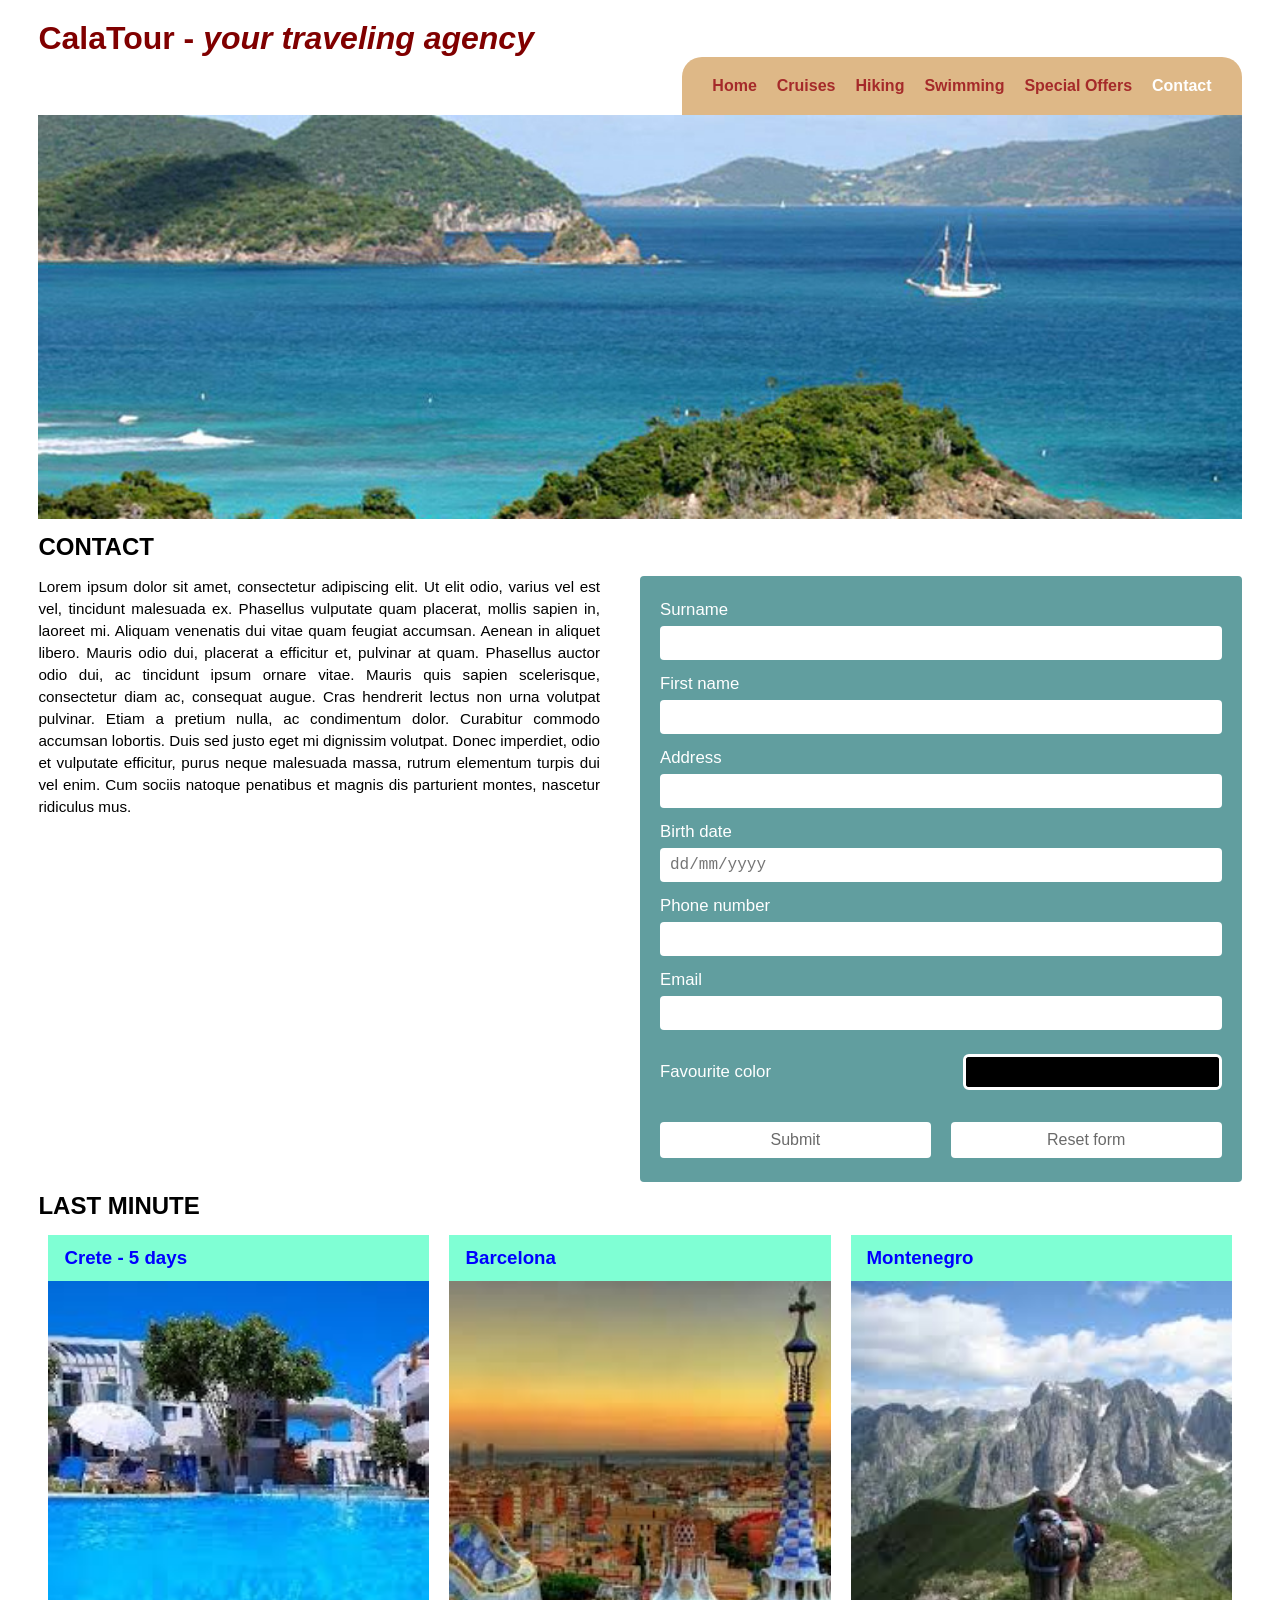
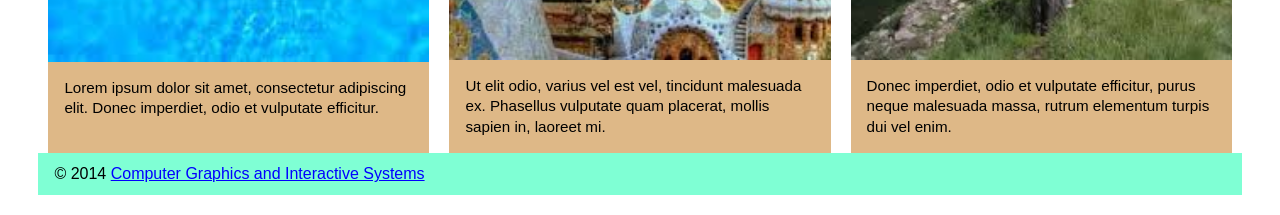
==== contact.html @ 6b303457 "lab 3" ====
<!DOCTYPE html>
<html lang="en">

<head>
    <meta charset="UTF-8">
    <title>CalaTour</title>
    <link href="contact.css" rel="stylesheet">
    <script src="contact.js" defer></script>
</head>

<body>
    <h1><b>CalaTour</b> - <i>your traveling agency</i></h1>

    <nav>
        <ul>
            <li><a href="index.html">Home</a></li>
            <li><a href="#">Cruises</a></li>
            <li><a href="#">Hiking</a></li>
            <li><a href="#">Swimming</a></li>
            <li><a href="#">Special Offers</a></li>
            <li><a href="contact.html">Contact</a></li>
        </ul>
    </nav>

    <section>
        <img src="images/caribbean.jpg" alt="Carribbean">

        <h2>CONTACT</h2>

        <div>
            <p>
                Lorem ipsum dolor sit amet, consectetur adipiscing elit. Ut elit odio, varius vel est vel, tincidunt
                malesuada
                ex.
                Phasellus vulputate quam placerat, mollis sapien in, laoreet mi. Aliquam venenatis dui vitae quam
                feugiat
                accumsan.
                Aenean in aliquet libero. Mauris odio dui, placerat a efficitur et, pulvinar at quam. Phasellus auctor
                odio
                dui,
                ac
                tincidunt ipsum ornare vitae. Mauris quis sapien scelerisque, consectetur diam ac, consequat augue. Cras
                hendrerit
                lectus non urna volutpat pulvinar. Etiam a pretium nulla, ac condimentum dolor. Curabitur commodo
                accumsan
                lobortis.
                Duis sed justo eget mi dignissim volutpat. Donec imperdiet, odio et vulputate efficitur, purus neque
                malesuada
                massa,
                rutrum elementum turpis dui vel enim. Cum sociis natoque penatibus et magnis dis parturient montes,
                nascetur
                ridiculus
                mus.
            </p>

            <div id="status-message"></div>

            <form id="contactForm">
                <label for="surname">Surname</label>
                <input type="text" id="surname" name="surname">

                <label for="firstname">First name</label>
                <input type="text" id="firstname" name="firstname">

                <label for="address">Address</label>
                <input type="text" id="address" name="address">

                <label for="birthdate">Birth date</label>
                <input type="text" id="birthdate" name="birthdate" placeholder="dd/mm/yyyy">

                <label for="phone">Phone number</label>
                <input type="tel" id="phone" name="phone">

                <label for="email">Email</label>
                <input type="email" id="email" name="email">

                <div>
                    <label for="favcolor">Favourite color</label>
                    <input type="color" id="favcolor" name="favcolor" value="#000000">
                </div>

                <div>
                    <input type="submit" value="Submit">
                    <input type="reset" value="Reset form">
                </div>
            </form>
        </div>
    </section>

    <section>
        <h2>LAST MINUTE</h2>
        <ul>
            <li>
                <h3>Crete - 5 days</h3>
                <img src="images/crete.jpg" alt="Crete">
                <p>Lorem ipsum dolor sit amet, consectetur adipiscing elit. Donec imperdiet, odio et vulputate
                    efficitur.</p>
            </li>

            <li>
                <h3>Barcelona</h3>
                <img src="images/barcelona.jpg" alt="Barcelona">
                <p>Ut elit odio, varius vel est vel, tincidunt malesuada ex. Phasellus vulputate quam placerat, mollis
                    sapien in, laoreet mi.</p>
            </li>

            <li>
                <h3>Montenegro</h3>
                <img src="images/montenegro.jpg" alt="Montenegro">
                <p>Donec imperdiet, odio et vulputate efficitur, purus neque malesuada massa, rutrum elementum turpis
                    dui vel enim.</p>
            </li>
        </ul>
    </section>

    <footer>© 2014 <a
            href="https://research.utcluj.ro/tl_files/research/Research%20Domain/Computer%20Science/CGIS_Gorgan.pdf">Computer
            Graphics and Interactive Systems</a></footer>
</body>

</html>
---- contact.css ----
*{
    margin: 0;
    padding: 0;
}


body {
    font-family: 'Arial';
    width: 94%;
    margin: auto;
    margin-top: 20px;
    margin-bottom: 20px;
}

h1 {
    color: #800000;
}

ul {
    list-style: none;
    display: flex;
    background-color: #deb887;
    flex-direction: row;
    flex-direction: row;
    padding: 20px;
    border-top-left-radius: 20px;
    border-top-right-radius: 20px;
}

nav > ul > li > a {
    text-decoration: none;
    color: #a52a2a;
    font-weight: bold;
}

li {
    margin-left: 10px;
    margin-right: 10px;
    
}

li:last-child > a {
    color: white;
}

ul:hover > li > a:hover {
    color: white;
}
nav {
    display: flex;
    justify-content: right;
}

img {
    width: 100%;
    justify-content: center;
}

h2 {
    font-weight: bold;
    padding-top: 10px;
}

p {
    padding-top: 10px;
    padding-bottom: 10px;
    text-align: justify;
}

h3 {
    background-color: #7fffd4;
    padding: 15px;
    color: blue;
}

section > ul > li > h3 {
    background-color: #7fffd4;
    padding: 12px 16px;
    color: blue;
    font-weight: bold;
}

section > ul {
    list-style: none;
    background-color: transparent;
    display: flex;
    justify-content: space-between;
    padding: 0;
    margin: 15px 0 0 0;
}

section > ul > li {
    width: 32%;
    display: flex;
    flex-direction: column;
}

section > ul > li > img {
    width: 100%;
    height: auto;
    object-fit: cover;
    display: block;
}

section > ul > li > p {
    color: black;
    background-color: #deb887;
    padding: 16px;
    margin: 0;
    text-align: left;
    font-size: 0.95rem;
    line-height: 1.35;
    flex-grow: 1;
}

footer {
    background-color: #7fffd4;
    padding: 12px 16px;
}

footer a {
    color: blue;
}

form {
    background-color: #619E9F;
}

section > div {
    display: flex;
    flex-direction: row;
    justify-content: space-between;
    align-items: stretch;
    gap: 40px;
    margin-top: 15px;
    width: 100%;
    box-sizing: border-box;
}

section > div > p {
    flex: 1;
    width: 50%;
    box-sizing: border-box;
    margin: 0;
    padding-top: 0;
    line-height: 1.45;
    font-size: 0.95rem;
    text-align: justify;
}

section > div > form {
    flex: 1;
    width: 50%;
    box-sizing: border-box;
    max-width: none;
    background-color: #619E9F;
    display: flex;
    flex-direction: column;
    padding: 24px 20px;
    border-radius: 4px;
}

form > label {
    color: #ffffff;
    font-weight: 500;
    font-size: 1.05rem;
    margin-bottom: 6px;
    margin-top: 14px;
}

form > label:first-of-type {
    margin-top: 0;
}

form > input {
    width: 100%;
    box-sizing: border-box;
    padding: 8px 10px;
    border: none;
    border-radius: 4px;
    font-size: 1rem;
    font-family: Arial, sans-serif;
    outline: none;
    background-color: #ffffff;
    color: #333333;
}

form > input[placeholder] {
    font-family: "Courier New", Courier, monospace;
}

form > input:focus {
    background-color: #ffff33;
}

form > div:nth-of-type(1) {
    display: flex;
    justify-content: space-between;
    align-items: center;
    margin-top: 24px;
    margin-bottom: 24px;
}

form > div:nth-of-type(1) > label {
    margin: 0;
    color: #ffffff;
    font-size: 1.05rem;
}

form input[type="color"] {
    -webkit-appearance: none;
    -moz-appearance: none;
    appearance: none;
    width: 46%;
    height: 36px;
    background-color: #000000;
    border: 3px solid #ffffff;
    border-radius: 6px;
    cursor: pointer;
    padding: 0;
    box-sizing: border-box;
}

form input[type="color"]::-webkit-color-swatch-wrapper {
    padding: 0;
}

form input[type="color"]::-webkit-color-swatch {
    border: none;
    border-radius: 3px;
}

form > div:nth-of-type(2) {
    display: flex;
    justify-content: space-between;
    gap: 20px;
    margin-top: 8px;
}

form input[type="submit"],
form input[type="reset"] {
    flex: 1;
    background-color: #ffffff;
    color: #6a6a6a;
    border: none;
    border-radius: 4px;
    padding: 9px 0;
    font-size: 1rem;
    font-family: Arial, sans-serif;
    cursor: pointer;
}

/* Base styles for text inputs to allow smooth background transitions */
#contactForm input[type="text"],
#contactForm input[type="tel"],
#contactForm input[type="email"] {
    background-color: white;
    transition: background-color 0.2s ease;
}

/* Orange background when validation fails */
.field-error {
    background-color: orange !important;
}

/* Top message container */
#status-message {
    display: none;
    padding: 12px 16px;
    margin-bottom: 16px;
    border-radius: 4px;
    font-size: 0.95rem;
    line-height: 1.5;
}

/* Error banner */
#status-message.error {
    display: block;
    background-color: #fff2e8;
    border: 1px solid #ffbb96;
    color: #d4380d;
}

/* Confirmation banner */
#status-message.success {
    display: block;
    background-color: #f6ffed;
    border: 1px solid #b7eb8f;
    color: #389e0d;
}
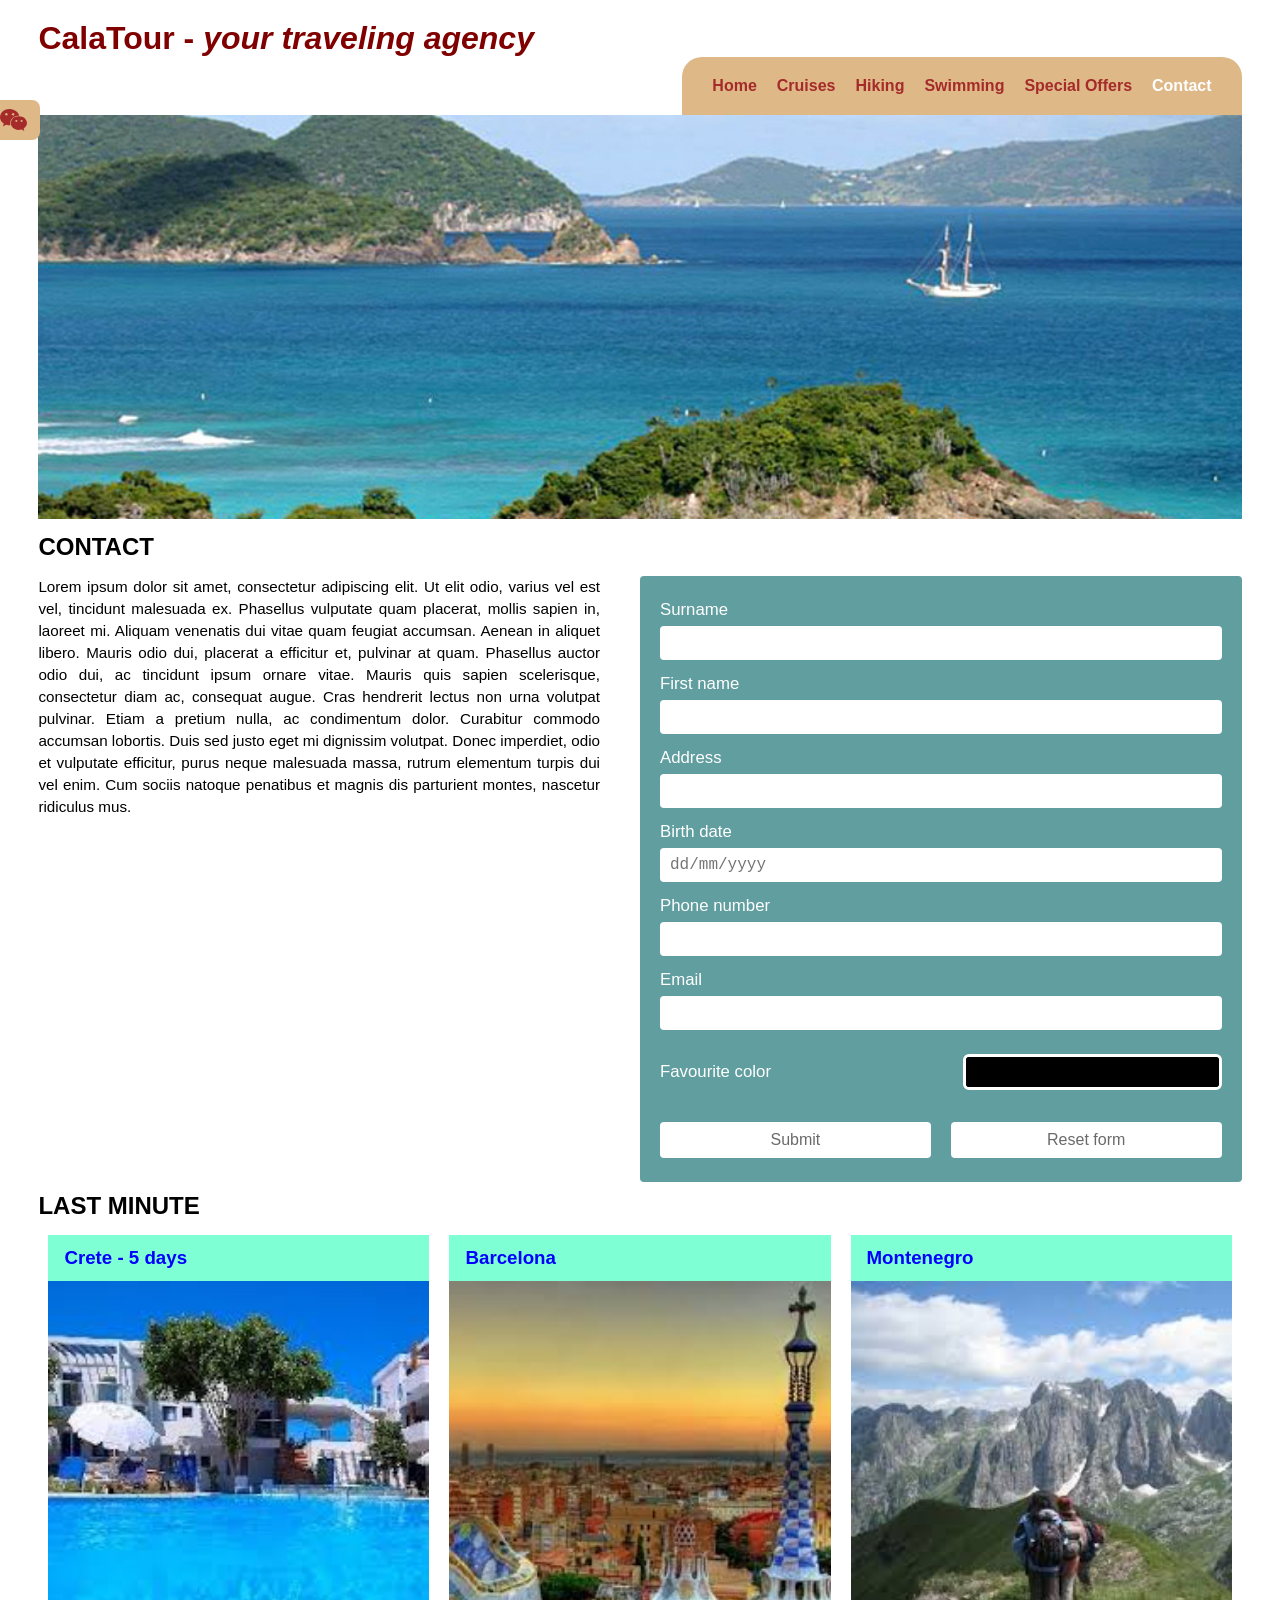
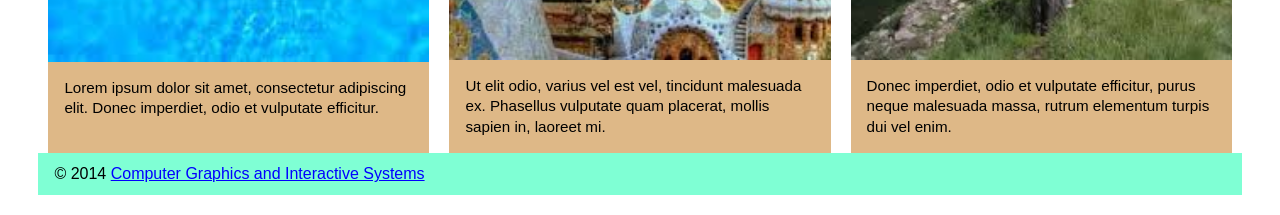
==== commit 4e326ae5: "assignment 4" ====
--- a/contact.html
+++ b/contact.html
@@ -116,6 +116,22 @@
     <footer>© 2014 <a
             href="https://research.utcluj.ro/tl_files/research/Research%20Domain/Computer%20Science/CGIS_Gorgan.pdf">Computer
             Graphics and Interactive Systems</a></footer>
+
+    <div id="chat">
+        <div id="chat-head">
+            <i class="ic ic-chat" id="chat-icon"></i>
+            <span>Chat with us !</span>
+            <i class="ic ic-close" id="chat-close"></i>
+        </div>
+        <div id="chat-body">
+            <p id="chat-msg"><i class="ic ic-lock"></i> Authentication required</p>
+            <input id="chat-user" type="text" placeholder="username">
+            <input id="chat-pass" type="password" placeholder="password">
+            <button id="chat-btn">Authenticate</button>
+        </div>
+        <div id="chat-wait"><img src="loading.gif" alt=""> Processing ...</div>
+    </div>     
+
 </body>
 
 </html>
--- a/contact.css
+++ b/contact.css
@@ -287,4 +287,68 @@
     background-color: #f6ffed;
     border: 1px solid #b7eb8f;
     color: #389e0d;
-}+}
+
+
+
+
+/* ---------- chat button + component (fixed on the left, 100px from the top) ---------- */
+#chat { position: fixed; top: 100px; left: 0; width: 300px; font-size: 16px; color: white;
+        pointer-events: none; }               /* the empty 300px box must not block clicks on the page */
+#chat-head, #chat-body, #chat-wait { pointer-events: auto; }
+
+/* ---------- icons (inline SVG, coloured with the text colour) ---------- */
+.ic { display: inline-block; height: 1em; vertical-align: -0.125em; background: currentColor;
+      -webkit-mask-repeat: no-repeat; mask-repeat: no-repeat;
+      -webkit-mask-size: contain; mask-size: contain; }
+.ic-chat { width: 1.143em; -webkit-mask-image: url("data:image/svg+xml,%3Csvg xmlns=%22http://www.w3.org/2000/svg%22 viewBox=%220 0 2048 1792%22%3E%3Cpath transform=%22matrix(1 0 0 -1 0 1536)%22 d=%22M489 1166Q446 1166 413.0 1140.5Q380 1115 380 1075Q380 1036 413.0 1010.5Q446 985 489 985Q530 985 555.0 1009.5Q580 1034 580.0 1075.0Q580 1116 555.0 1141.0Q530 1166 489 1166ZM1323 568Q1323 596 1297.5 618.0Q1272 640 1232 640Q1205 640 1182.5 617.5Q1160 595 1160 568Q1160 540 1182.5 517.5Q1205 495 1232 495Q1272 495 1297.5 517.0Q1323 539 1323 568ZM997 1166Q954 1166 921.0 1140.5Q888 1115 888 1075Q888 1036 921.0 1010.5Q954 985 997 985Q1038 985 1062.5 1009.5Q1087 1034 1087.0 1075.0Q1087 1116 1062.5 1141.0Q1038 1166 997 1166ZM1722 568Q1722 596 1696.0 618.0Q1670 640 1631 640Q1604 640 1581.5 617.5Q1559 595 1559 568Q1559 540 1581.5 517.5Q1604 495 1631 495Q1670 495 1696.0 517.0Q1722 539 1722 568ZM1456 965Q1425 969 1386 969Q1217 969 1075.0 892.0Q933 815 851.5 683.5Q770 552 770 396Q770 318 793 244Q758 241 725 241Q699 241 675.0 242.5Q651 244 620.0 249.0Q589 254 575.5 256.0Q562 258 521.0 266.5Q480 275 471 277L218 150L290 368Q0 571 0 858Q0 1027 97.5 1169.0Q195 1311 361.5 1392.5Q528 1474 725 1474Q901 1474 1057.5 1408.0Q1214 1342 1319.5 1225.5Q1425 1109 1456 965ZM2048 404Q2048 287 1979.5 180.5Q1911 74 1794 -13L1849 -194L1650 -85Q1500 -122 1432 -122Q1263 -122 1121.0 -51.5Q979 19 897.5 140.0Q816 261 816.0 404.0Q816 547 897.5 668.0Q979 789 1121.0 859.5Q1263 930 1432 930Q1593 930 1735.0 859.5Q1877 789 1962.5 667.5Q2048 546 2048 404Z%22/%3E%3C/svg%3E"); mask-image: url("data:image/svg+xml,%3Csvg xmlns=%22http://www.w3.org/2000/svg%22 viewBox=%220 0 2048 1792%22%3E%3Cpath transform=%22matrix(1 0 0 -1 0 1536)%22 d=%22M489 1166Q446 1166 413.0 1140.5Q380 1115 380 1075Q380 1036 413.0 1010.5Q446 985 489 985Q530 985 555.0 1009.5Q580 1034 580.0 1075.0Q580 1116 555.0 1141.0Q530 1166 489 1166ZM1323 568Q1323 596 1297.5 618.0Q1272 640 1232 640Q1205 640 1182.5 617.5Q1160 595 1160 568Q1160 540 1182.5 517.5Q1205 495 1232 495Q1272 495 1297.5 517.0Q1323 539 1323 568ZM997 1166Q954 1166 921.0 1140.5Q888 1115 888 1075Q888 1036 921.0 1010.5Q954 985 997 985Q1038 985 1062.5 1009.5Q1087 1034 1087.0 1075.0Q1087 1116 1062.5 1141.0Q1038 1166 997 1166ZM1722 568Q1722 596 1696.0 618.0Q1670 640 1631 640Q1604 640 1581.5 617.5Q1559 595 1559 568Q1559 540 1581.5 517.5Q1604 495 1631 495Q1670 495 1696.0 517.0Q1722 539 1722 568ZM1456 965Q1425 969 1386 969Q1217 969 1075.0 892.0Q933 815 851.5 683.5Q770 552 770 396Q770 318 793 244Q758 241 725 241Q699 241 675.0 242.5Q651 244 620.0 249.0Q589 254 575.5 256.0Q562 258 521.0 266.5Q480 275 471 277L218 150L290 368Q0 571 0 858Q0 1027 97.5 1169.0Q195 1311 361.5 1392.5Q528 1474 725 1474Q901 1474 1057.5 1408.0Q1214 1342 1319.5 1225.5Q1425 1109 1456 965ZM2048 404Q2048 287 1979.5 180.5Q1911 74 1794 -13L1849 -194L1650 -85Q1500 -122 1432 -122Q1263 -122 1121.0 -51.5Q979 19 897.5 140.0Q816 261 816.0 404.0Q816 547 897.5 668.0Q979 789 1121.0 859.5Q1263 930 1432 930Q1593 930 1735.0 859.5Q1877 789 1962.5 667.5Q2048 546 2048 404Z%22/%3E%3C/svg%3E"); }
+.ic-lock { width: 0.643em; -webkit-mask-image: url("data:image/svg+xml,%3Csvg xmlns=%22http://www.w3.org/2000/svg%22 viewBox=%220 0 1152 1792%22%3E%3Cpath transform=%22matrix(1 0 0 -1 0 1536)%22 d=%22M320 768H832V960Q832 1066 757.0 1141.0Q682 1216 576.0 1216.0Q470 1216 395.0 1141.0Q320 1066 320 960ZM1152 672V96Q1152 56 1124.0 28.0Q1096 0 1056 0H96Q56 0 28.0 28.0Q0 56 0 96V672Q0 712 28.0 740.0Q56 768 96 768H128V960Q128 1144 260.0 1276.0Q392 1408 576.0 1408.0Q760 1408 892.0 1276.0Q1024 1144 1024 960V768H1056Q1096 768 1124.0 740.0Q1152 712 1152 672Z%22/%3E%3C/svg%3E"); mask-image: url("data:image/svg+xml,%3Csvg xmlns=%22http://www.w3.org/2000/svg%22 viewBox=%220 0 1152 1792%22%3E%3Cpath transform=%22matrix(1 0 0 -1 0 1536)%22 d=%22M320 768H832V960Q832 1066 757.0 1141.0Q682 1216 576.0 1216.0Q470 1216 395.0 1141.0Q320 1066 320 960ZM1152 672V96Q1152 56 1124.0 28.0Q1096 0 1056 0H96Q56 0 28.0 28.0Q0 56 0 96V672Q0 712 28.0 740.0Q56 768 96 768H128V960Q128 1144 260.0 1276.0Q392 1408 576.0 1408.0Q760 1408 892.0 1276.0Q1024 1144 1024 960V768H1056Q1096 768 1124.0 740.0Q1152 712 1152 672Z%22/%3E%3C/svg%3E"); }
+.ic-check { width: 1.000em; -webkit-mask-image: url("data:image/svg+xml,%3Csvg xmlns=%22http://www.w3.org/2000/svg%22 viewBox=%220 0 1792 1792%22%3E%3Cpath transform=%22matrix(1 0 0 -1 0 1536)%22 d=%22M1643 902 919 178 783 42Q755 14 715.0 14.0Q675 14 647 42L511 178L149 540Q121 568 121.0 608.0Q121 648 149 676L285 812Q313 840 353.0 840.0Q393 840 421 812L715 517L1371 1174Q1399 1202 1439.0 1202.0Q1479 1202 1507 1174L1643 1038Q1671 1010 1671.0 970.0Q1671 930 1643 902Z%22/%3E%3C/svg%3E"); mask-image: url("data:image/svg+xml,%3Csvg xmlns=%22http://www.w3.org/2000/svg%22 viewBox=%220 0 1792 1792%22%3E%3Cpath transform=%22matrix(1 0 0 -1 0 1536)%22 d=%22M1643 902 919 178 783 42Q755 14 715.0 14.0Q675 14 647 42L511 178L149 540Q121 568 121.0 608.0Q121 648 149 676L285 812Q313 840 353.0 840.0Q393 840 421 812L715 517L1371 1174Q1399 1202 1439.0 1202.0Q1479 1202 1507 1174L1643 1038Q1671 1010 1671.0 970.0Q1671 930 1643 902Z%22/%3E%3C/svg%3E"); }
+.ic-close { width: 0.786em; -webkit-mask-image: url("data:image/svg+xml,%3Csvg xmlns=%22http://www.w3.org/2000/svg%22 viewBox=%220 0 1408 1792%22%3E%3Cpath transform=%22matrix(1 0 0 -1 0 1536)%22 d=%22M1270 146 1134 10Q1106 -18 1066.0 -18.0Q1026 -18 998 10L704 304L410 10Q382 -18 342.0 -18.0Q302 -18 274 10L138 146Q110 174 110.0 214.0Q110 254 138 282L432 576L138 870Q110 898 110.0 938.0Q110 978 138 1006L274 1142Q302 1170 342.0 1170.0Q382 1170 410 1142L704 848L998 1142Q1026 1170 1066.0 1170.0Q1106 1170 1134 1142L1270 1006Q1298 978 1298.0 938.0Q1298 898 1270 870L976 576L1270 282Q1298 254 1298.0 214.0Q1298 174 1270 146Z%22/%3E%3C/svg%3E"); mask-image: url("data:image/svg+xml,%3Csvg xmlns=%22http://www.w3.org/2000/svg%22 viewBox=%220 0 1408 1792%22%3E%3Cpath transform=%22matrix(1 0 0 -1 0 1536)%22 d=%22M1270 146 1134 10Q1106 -18 1066.0 -18.0Q1026 -18 998 10L704 304L410 10Q382 -18 342.0 -18.0Q302 -18 274 10L138 146Q110 174 110.0 214.0Q110 254 138 282L432 576L138 870Q110 898 110.0 938.0Q110 978 138 1006L274 1142Q302 1170 342.0 1170.0Q382 1170 410 1142L704 848L998 1142Q1026 1170 1066.0 1170.0Q1106 1170 1134 1142L1270 1006Q1298 978 1298.0 938.0Q1298 898 1270 870L976 576L1270 282Q1298 254 1298.0 214.0Q1298 174 1270 146Z%22/%3E%3C/svg%3E"); }
+.ic-warn { width: 1.000em; background: url("data:image/svg+xml,%3Csvg xmlns=%22http://www.w3.org/2000/svg%22 viewBox=%220 0 1792 1792%22%3E%3Cg transform=%22matrix(1 0 0 -1 0 1536)%22%3E%3Cpath fill=%22%23d0111b%22 d=%22M1008 1469 1776 61Q1811 -2 1774 -65Q1757 -94 1727.5 -111.0Q1698 -128 1664 -128H128Q94 -128 64.5 -111.0Q35 -94 18 -65Q-19 -2 16 61L784 1469Q801 1500 831.0 1518.0Q861 1536 896.0 1536.0Q931 1536 961.0 1518.0Q991 1500 1008 1469Z%22/%3E%3Cpath fill=%22%23fff%22 d=%22M1022 535 1040 994Q1040 1006 1030 1013Q1017 1024 1006 1024H786Q775 1024 762 1013Q752 1006 752 992L769 535Q769 525 779.0 518.5Q789 512 803 512H988Q1002 512 1011.5 518.5Q1021 525 1022 535ZM1024 161V351Q1024 365 1014.5 374.5Q1005 384 992 384H800Q787 384 777.5 374.5Q768 365 768 351V161Q768 147 777.5 137.5Q787 128 800 128H992Q1005 128 1014.5 137.5Q1024 147 1024 161Z%22/%3E%3C/g%3E%3C/svg%3E") center / contain no-repeat; }
+
+/* ---------- header: 40x40 button -> 300px bar ----------
+   opening : stage 1 (0-500ms) bar widens, stage 2 (500-1000ms) panel grows
+   closing : the same two stages in reverse order (transition delays are swapped) */
+#chat-head {
+    display: flex; align-items: center; box-sizing: border-box;
+    width: 40px; height: 40px; overflow: hidden; white-space: nowrap;
+    background: #deb887; color: #a52a2a; font-size: 24px;
+    border-radius: 0 8px 8px 0; cursor: pointer;
+    transition: width .5s .5s;
+}
+#chat.open #chat-head { width: 300px; transition: width .5s; }
+
+#chat-icon { flex-shrink: 0; width: 40px; height: 24px; }   /* bubbles centred in the 40px square */
+#chat-head span { margin-left: 4px; }
+#chat-close { margin: 0 10px 0 auto; cursor: pointer; }
+
+/* title + X show only once the bar is fully wide */
+#chat-head span, #chat-close { opacity: 0; transition: opacity 0s .5s; }
+#chat.open #chat-head span, #chat.open #chat-close { opacity: 1; }
+
+/* ---------- body: 260px tall in total with the 4px gap (header 40 + 4 + 256 = 300) ---------- */
+#chat-body {
+    display: flex; flex-direction: column; align-items: flex-start; gap: 20px;
+    box-sizing: border-box; height: 0; margin-top: 0; padding: 0 20px; overflow: hidden; visibility: hidden;
+    background: #619E9F; border-radius: 0 8px 8px 0;
+    transition: height .5s, padding .5s, margin .5s, visibility 0s .5s;
+}
+#chat.open #chat-body { height: 256px; margin-top: 4px; padding: 35px 20px; visibility: visible;
+                        transition: height .5s .5s, padding .5s .5s, margin .5s .5s, visibility 0s .5s; }
+
+#chat-msg { margin: 0; padding: 0; text-align: left; }
+#chat-msg .ic { font-size: 22px; margin-right: 4px; }
+#chat-msg.err { color: #b0122a; }
+
+#chat input { width: 100%; box-sizing: border-box; height: 33px; padding: 0 8px; border: none; border-radius: 6px; font-size: 16px; }
+#chat button { padding: 7px 12px; border: none; border-radius: 6px; background: #bbb; font-size: 15px; }
+#chat input:disabled, #chat button:disabled { background: #efefef; color: #6b6b6b; }
+
+/* ---------- "Processing ..." : white rectangle under the component, only while busy ---------- */
+#chat-wait {
+    display: none; position: absolute; top: 100%; left: 0; box-sizing: border-box; width: 100%;
+    align-items: center; gap: 10px; padding: 8px 10px; background: white; color: #333;
+}
+#chat-wait img { width: auto; height: 20px; }   /* (style.css sets img width to 100%) */
+#chat.open.busy #chat-wait { display: flex; }
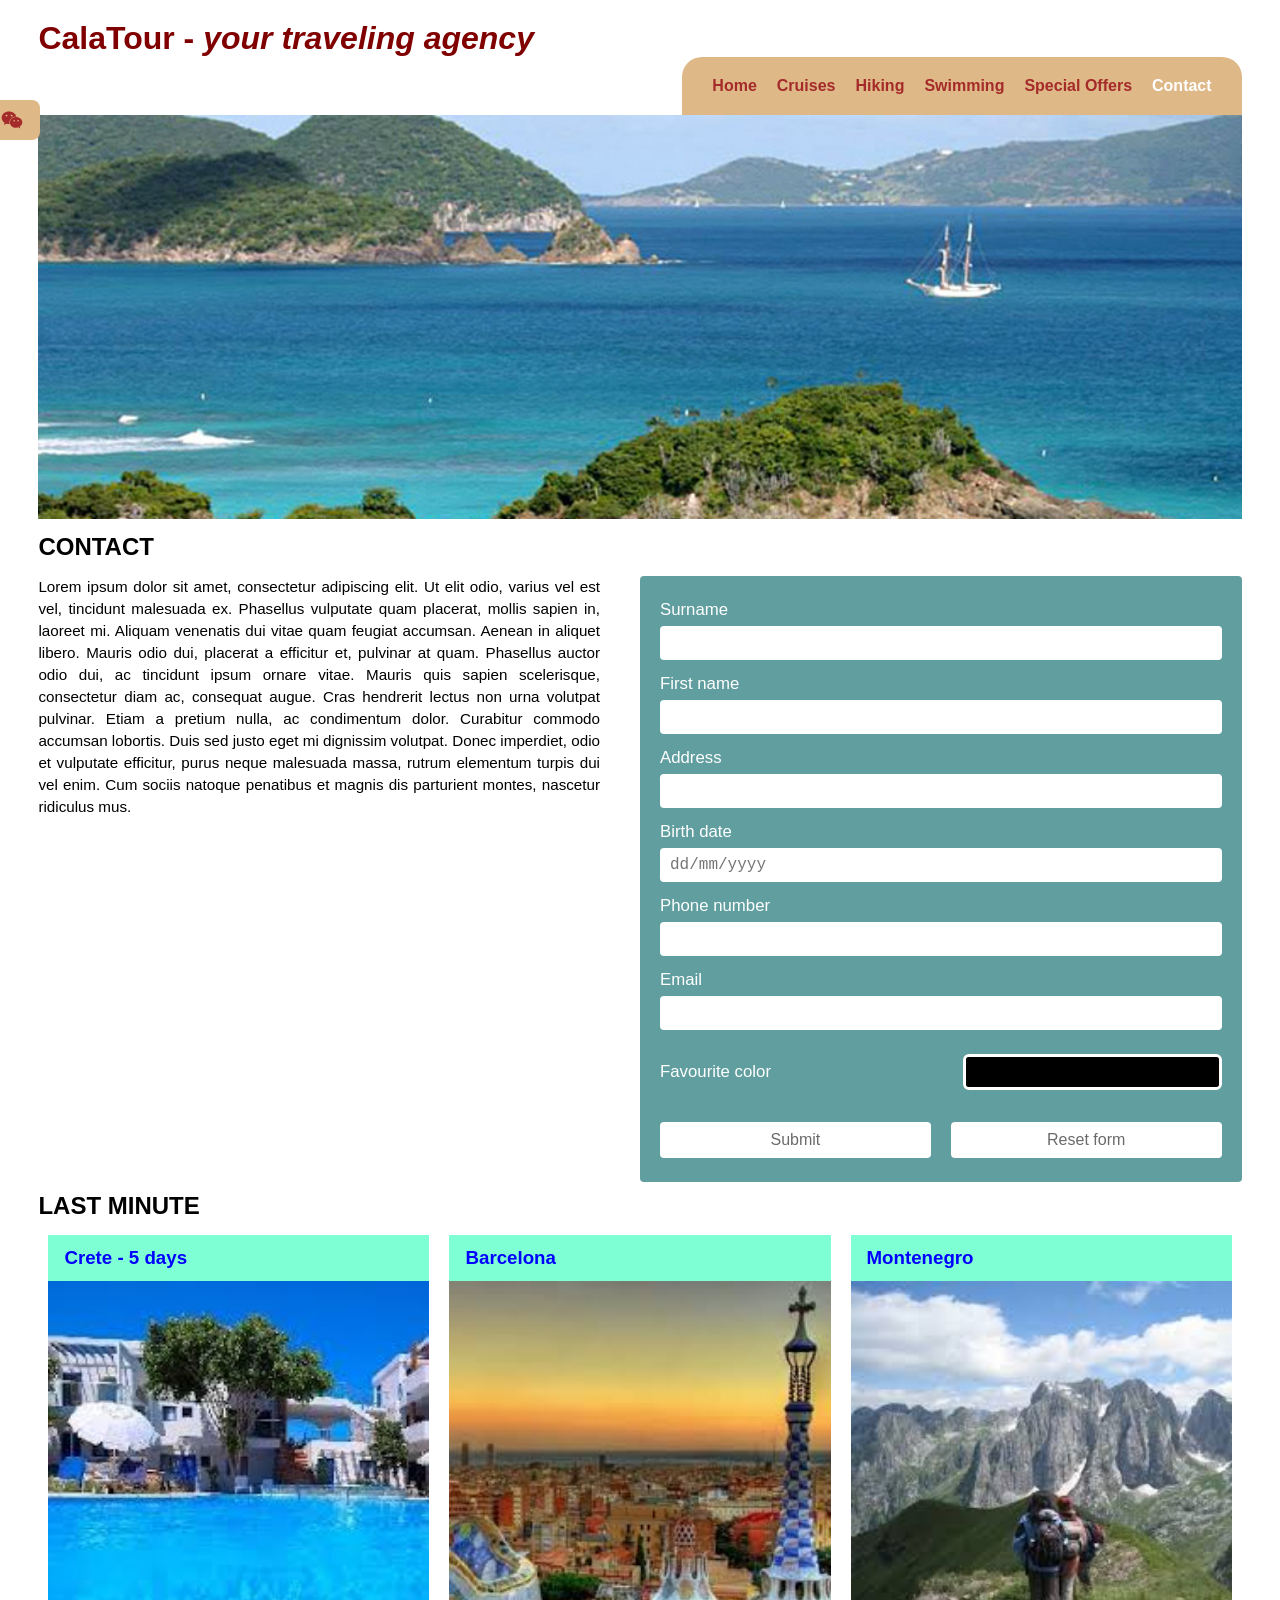
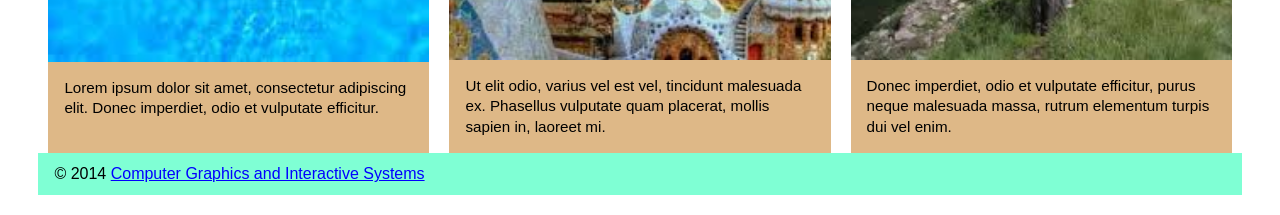
==== commit baa1ed1f: "icons" ====
--- a/contact.html
+++ b/contact.html
@@ -129,7 +129,7 @@
             <input id="chat-pass" type="password" placeholder="password">
             <button id="chat-btn">Authenticate</button>
         </div>
-        <div id="chat-wait"><img src="loading.gif" alt=""> Processing ...</div>
+        <div id="chat-wait"><img src="icons/loading.gif" alt=""> Processing ...</div>
     </div>     
 
 </body>
--- a/contact.css
+++ b/contact.css
@@ -301,11 +301,15 @@
 .ic { display: inline-block; height: 1em; vertical-align: -0.125em; background: currentColor;
       -webkit-mask-repeat: no-repeat; mask-repeat: no-repeat;
       -webkit-mask-size: contain; mask-size: contain; }
-.ic-chat { width: 1.143em; -webkit-mask-image: url("data:image/svg+xml,%3Csvg xmlns=%22http://www.w3.org/2000/svg%22 viewBox=%220 0 2048 1792%22%3E%3Cpath transform=%22matrix(1 0 0 -1 0 1536)%22 d=%22M489 1166Q446 1166 413.0 1140.5Q380 1115 380 1075Q380 1036 413.0 1010.5Q446 985 489 985Q530 985 555.0 1009.5Q580 1034 580.0 1075.0Q580 1116 555.0 1141.0Q530 1166 489 1166ZM1323 568Q1323 596 1297.5 618.0Q1272 640 1232 640Q1205 640 1182.5 617.5Q1160 595 1160 568Q1160 540 1182.5 517.5Q1205 495 1232 495Q1272 495 1297.5 517.0Q1323 539 1323 568ZM997 1166Q954 1166 921.0 1140.5Q888 1115 888 1075Q888 1036 921.0 1010.5Q954 985 997 985Q1038 985 1062.5 1009.5Q1087 1034 1087.0 1075.0Q1087 1116 1062.5 1141.0Q1038 1166 997 1166ZM1722 568Q1722 596 1696.0 618.0Q1670 640 1631 640Q1604 640 1581.5 617.5Q1559 595 1559 568Q1559 540 1581.5 517.5Q1604 495 1631 495Q1670 495 1696.0 517.0Q1722 539 1722 568ZM1456 965Q1425 969 1386 969Q1217 969 1075.0 892.0Q933 815 851.5 683.5Q770 552 770 396Q770 318 793 244Q758 241 725 241Q699 241 675.0 242.5Q651 244 620.0 249.0Q589 254 575.5 256.0Q562 258 521.0 266.5Q480 275 471 277L218 150L290 368Q0 571 0 858Q0 1027 97.5 1169.0Q195 1311 361.5 1392.5Q528 1474 725 1474Q901 1474 1057.5 1408.0Q1214 1342 1319.5 1225.5Q1425 1109 1456 965ZM2048 404Q2048 287 1979.5 180.5Q1911 74 1794 -13L1849 -194L1650 -85Q1500 -122 1432 -122Q1263 -122 1121.0 -51.5Q979 19 897.5 140.0Q816 261 816.0 404.0Q816 547 897.5 668.0Q979 789 1121.0 859.5Q1263 930 1432 930Q1593 930 1735.0 859.5Q1877 789 1962.5 667.5Q2048 546 2048 404Z%22/%3E%3C/svg%3E"); mask-image: url("data:image/svg+xml,%3Csvg xmlns=%22http://www.w3.org/2000/svg%22 viewBox=%220 0 2048 1792%22%3E%3Cpath transform=%22matrix(1 0 0 -1 0 1536)%22 d=%22M489 1166Q446 1166 413.0 1140.5Q380 1115 380 1075Q380 1036 413.0 1010.5Q446 985 489 985Q530 985 555.0 1009.5Q580 1034 580.0 1075.0Q580 1116 555.0 1141.0Q530 1166 489 1166ZM1323 568Q1323 596 1297.5 618.0Q1272 640 1232 640Q1205 640 1182.5 617.5Q1160 595 1160 568Q1160 540 1182.5 517.5Q1205 495 1232 495Q1272 495 1297.5 517.0Q1323 539 1323 568ZM997 1166Q954 1166 921.0 1140.5Q888 1115 888 1075Q888 1036 921.0 1010.5Q954 985 997 985Q1038 985 1062.5 1009.5Q1087 1034 1087.0 1075.0Q1087 1116 1062.5 1141.0Q1038 1166 997 1166ZM1722 568Q1722 596 1696.0 618.0Q1670 640 1631 640Q1604 640 1581.5 617.5Q1559 595 1559 568Q1559 540 1581.5 517.5Q1604 495 1631 495Q1670 495 1696.0 517.0Q1722 539 1722 568ZM1456 965Q1425 969 1386 969Q1217 969 1075.0 892.0Q933 815 851.5 683.5Q770 552 770 396Q770 318 793 244Q758 241 725 241Q699 241 675.0 242.5Q651 244 620.0 249.0Q589 254 575.5 256.0Q562 258 521.0 266.5Q480 275 471 277L218 150L290 368Q0 571 0 858Q0 1027 97.5 1169.0Q195 1311 361.5 1392.5Q528 1474 725 1474Q901 1474 1057.5 1408.0Q1214 1342 1319.5 1225.5Q1425 1109 1456 965ZM2048 404Q2048 287 1979.5 180.5Q1911 74 1794 -13L1849 -194L1650 -85Q1500 -122 1432 -122Q1263 -122 1121.0 -51.5Q979 19 897.5 140.0Q816 261 816.0 404.0Q816 547 897.5 668.0Q979 789 1121.0 859.5Q1263 930 1432 930Q1593 930 1735.0 859.5Q1877 789 1962.5 667.5Q2048 546 2048 404Z%22/%3E%3C/svg%3E"); }
+/* .ic-chat { width: 1.143em; -webkit-mask-image: url("data:image/svg+xml,%3Csvg xmlns=%22http://www.w3.org/2000/svg%22 viewBox=%220 0 2048 1792%22%3E%3Cpath transform=%22matrix(1 0 0 -1 0 1536)%22 d=%22M489 1166Q446 1166 413.0 1140.5Q380 1115 380 1075Q380 1036 413.0 1010.5Q446 985 489 985Q530 985 555.0 1009.5Q580 1034 580.0 1075.0Q580 1116 555.0 1141.0Q530 1166 489 1166ZM1323 568Q1323 596 1297.5 618.0Q1272 640 1232 640Q1205 640 1182.5 617.5Q1160 595 1160 568Q1160 540 1182.5 517.5Q1205 495 1232 495Q1272 495 1297.5 517.0Q1323 539 1323 568ZM997 1166Q954 1166 921.0 1140.5Q888 1115 888 1075Q888 1036 921.0 1010.5Q954 985 997 985Q1038 985 1062.5 1009.5Q1087 1034 1087.0 1075.0Q1087 1116 1062.5 1141.0Q1038 1166 997 1166ZM1722 568Q1722 596 1696.0 618.0Q1670 640 1631 640Q1604 640 1581.5 617.5Q1559 595 1559 568Q1559 540 1581.5 517.5Q1604 495 1631 495Q1670 495 1696.0 517.0Q1722 539 1722 568ZM1456 965Q1425 969 1386 969Q1217 969 1075.0 892.0Q933 815 851.5 683.5Q770 552 770 396Q770 318 793 244Q758 241 725 241Q699 241 675.0 242.5Q651 244 620.0 249.0Q589 254 575.5 256.0Q562 258 521.0 266.5Q480 275 471 277L218 150L290 368Q0 571 0 858Q0 1027 97.5 1169.0Q195 1311 361.5 1392.5Q528 1474 725 1474Q901 1474 1057.5 1408.0Q1214 1342 1319.5 1225.5Q1425 1109 1456 965ZM2048 404Q2048 287 1979.5 180.5Q1911 74 1794 -13L1849 -194L1650 -85Q1500 -122 1432 -122Q1263 -122 1121.0 -51.5Q979 19 897.5 140.0Q816 261 816.0 404.0Q816 547 897.5 668.0Q979 789 1121.0 859.5Q1263 930 1432 930Q1593 930 1735.0 859.5Q1877 789 1962.5 667.5Q2048 546 2048 404Z%22/%3E%3C/svg%3E"); mask-image: url("data:image/svg+xml,%3Csvg xmlns=%22http://www.w3.org/2000/svg%22 viewBox=%220 0 2048 1792%22%3E%3Cpath transform=%22matrix(1 0 0 -1 0 1536)%22 d=%22M489 1166Q446 1166 413.0 1140.5Q380 1115 380 1075Q380 1036 413.0 1010.5Q446 985 489 985Q530 985 555.0 1009.5Q580 1034 580.0 1075.0Q580 1116 555.0 1141.0Q530 1166 489 1166ZM1323 568Q1323 596 1297.5 618.0Q1272 640 1232 640Q1205 640 1182.5 617.5Q1160 595 1160 568Q1160 540 1182.5 517.5Q1205 495 1232 495Q1272 495 1297.5 517.0Q1323 539 1323 568ZM997 1166Q954 1166 921.0 1140.5Q888 1115 888 1075Q888 1036 921.0 1010.5Q954 985 997 985Q1038 985 1062.5 1009.5Q1087 1034 1087.0 1075.0Q1087 1116 1062.5 1141.0Q1038 1166 997 1166ZM1722 568Q1722 596 1696.0 618.0Q1670 640 1631 640Q1604 640 1581.5 617.5Q1559 595 1559 568Q1559 540 1581.5 517.5Q1604 495 1631 495Q1670 495 1696.0 517.0Q1722 539 1722 568ZM1456 965Q1425 969 1386 969Q1217 969 1075.0 892.0Q933 815 851.5 683.5Q770 552 770 396Q770 318 793 244Q758 241 725 241Q699 241 675.0 242.5Q651 244 620.0 249.0Q589 254 575.5 256.0Q562 258 521.0 266.5Q480 275 471 277L218 150L290 368Q0 571 0 858Q0 1027 97.5 1169.0Q195 1311 361.5 1392.5Q528 1474 725 1474Q901 1474 1057.5 1408.0Q1214 1342 1319.5 1225.5Q1425 1109 1456 965ZM2048 404Q2048 287 1979.5 180.5Q1911 74 1794 -13L1849 -194L1650 -85Q1500 -122 1432 -122Q1263 -122 1121.0 -51.5Q979 19 897.5 140.0Q816 261 816.0 404.0Q816 547 897.5 668.0Q979 789 1121.0 859.5Q1263 930 1432 930Q1593 930 1735.0 859.5Q1877 789 1962.5 667.5Q2048 546 2048 404Z%22/%3E%3C/svg%3E"); }
 .ic-lock { width: 0.643em; -webkit-mask-image: url("data:image/svg+xml,%3Csvg xmlns=%22http://www.w3.org/2000/svg%22 viewBox=%220 0 1152 1792%22%3E%3Cpath transform=%22matrix(1 0 0 -1 0 1536)%22 d=%22M320 768H832V960Q832 1066 757.0 1141.0Q682 1216 576.0 1216.0Q470 1216 395.0 1141.0Q320 1066 320 960ZM1152 672V96Q1152 56 1124.0 28.0Q1096 0 1056 0H96Q56 0 28.0 28.0Q0 56 0 96V672Q0 712 28.0 740.0Q56 768 96 768H128V960Q128 1144 260.0 1276.0Q392 1408 576.0 1408.0Q760 1408 892.0 1276.0Q1024 1144 1024 960V768H1056Q1096 768 1124.0 740.0Q1152 712 1152 672Z%22/%3E%3C/svg%3E"); mask-image: url("data:image/svg+xml,%3Csvg xmlns=%22http://www.w3.org/2000/svg%22 viewBox=%220 0 1152 1792%22%3E%3Cpath transform=%22matrix(1 0 0 -1 0 1536)%22 d=%22M320 768H832V960Q832 1066 757.0 1141.0Q682 1216 576.0 1216.0Q470 1216 395.0 1141.0Q320 1066 320 960ZM1152 672V96Q1152 56 1124.0 28.0Q1096 0 1056 0H96Q56 0 28.0 28.0Q0 56 0 96V672Q0 712 28.0 740.0Q56 768 96 768H128V960Q128 1144 260.0 1276.0Q392 1408 576.0 1408.0Q760 1408 892.0 1276.0Q1024 1144 1024 960V768H1056Q1096 768 1124.0 740.0Q1152 712 1152 672Z%22/%3E%3C/svg%3E"); }
 .ic-check { width: 1.000em; -webkit-mask-image: url("data:image/svg+xml,%3Csvg xmlns=%22http://www.w3.org/2000/svg%22 viewBox=%220 0 1792 1792%22%3E%3Cpath transform=%22matrix(1 0 0 -1 0 1536)%22 d=%22M1643 902 919 178 783 42Q755 14 715.0 14.0Q675 14 647 42L511 178L149 540Q121 568 121.0 608.0Q121 648 149 676L285 812Q313 840 353.0 840.0Q393 840 421 812L715 517L1371 1174Q1399 1202 1439.0 1202.0Q1479 1202 1507 1174L1643 1038Q1671 1010 1671.0 970.0Q1671 930 1643 902Z%22/%3E%3C/svg%3E"); mask-image: url("data:image/svg+xml,%3Csvg xmlns=%22http://www.w3.org/2000/svg%22 viewBox=%220 0 1792 1792%22%3E%3Cpath transform=%22matrix(1 0 0 -1 0 1536)%22 d=%22M1643 902 919 178 783 42Q755 14 715.0 14.0Q675 14 647 42L511 178L149 540Q121 568 121.0 608.0Q121 648 149 676L285 812Q313 840 353.0 840.0Q393 840 421 812L715 517L1371 1174Q1399 1202 1439.0 1202.0Q1479 1202 1507 1174L1643 1038Q1671 1010 1671.0 970.0Q1671 930 1643 902Z%22/%3E%3C/svg%3E"); }
 .ic-close { width: 0.786em; -webkit-mask-image: url("data:image/svg+xml,%3Csvg xmlns=%22http://www.w3.org/2000/svg%22 viewBox=%220 0 1408 1792%22%3E%3Cpath transform=%22matrix(1 0 0 -1 0 1536)%22 d=%22M1270 146 1134 10Q1106 -18 1066.0 -18.0Q1026 -18 998 10L704 304L410 10Q382 -18 342.0 -18.0Q302 -18 274 10L138 146Q110 174 110.0 214.0Q110 254 138 282L432 576L138 870Q110 898 110.0 938.0Q110 978 138 1006L274 1142Q302 1170 342.0 1170.0Q382 1170 410 1142L704 848L998 1142Q1026 1170 1066.0 1170.0Q1106 1170 1134 1142L1270 1006Q1298 978 1298.0 938.0Q1298 898 1270 870L976 576L1270 282Q1298 254 1298.0 214.0Q1298 174 1270 146Z%22/%3E%3C/svg%3E"); mask-image: url("data:image/svg+xml,%3Csvg xmlns=%22http://www.w3.org/2000/svg%22 viewBox=%220 0 1408 1792%22%3E%3Cpath transform=%22matrix(1 0 0 -1 0 1536)%22 d=%22M1270 146 1134 10Q1106 -18 1066.0 -18.0Q1026 -18 998 10L704 304L410 10Q382 -18 342.0 -18.0Q302 -18 274 10L138 146Q110 174 110.0 214.0Q110 254 138 282L432 576L138 870Q110 898 110.0 938.0Q110 978 138 1006L274 1142Q302 1170 342.0 1170.0Q382 1170 410 1142L704 848L998 1142Q1026 1170 1066.0 1170.0Q1106 1170 1134 1142L1270 1006Q1298 978 1298.0 938.0Q1298 898 1270 870L976 576L1270 282Q1298 254 1298.0 214.0Q1298 174 1270 146Z%22/%3E%3C/svg%3E"); }
-.ic-warn { width: 1.000em; background: url("data:image/svg+xml,%3Csvg xmlns=%22http://www.w3.org/2000/svg%22 viewBox=%220 0 1792 1792%22%3E%3Cg transform=%22matrix(1 0 0 -1 0 1536)%22%3E%3Cpath fill=%22%23d0111b%22 d=%22M1008 1469 1776 61Q1811 -2 1774 -65Q1757 -94 1727.5 -111.0Q1698 -128 1664 -128H128Q94 -128 64.5 -111.0Q35 -94 18 -65Q-19 -2 16 61L784 1469Q801 1500 831.0 1518.0Q861 1536 896.0 1536.0Q931 1536 961.0 1518.0Q991 1500 1008 1469Z%22/%3E%3Cpath fill=%22%23fff%22 d=%22M1022 535 1040 994Q1040 1006 1030 1013Q1017 1024 1006 1024H786Q775 1024 762 1013Q752 1006 752 992L769 535Q769 525 779.0 518.5Q789 512 803 512H988Q1002 512 1011.5 518.5Q1021 525 1022 535ZM1024 161V351Q1024 365 1014.5 374.5Q1005 384 992 384H800Q787 384 777.5 374.5Q768 365 768 351V161Q768 147 777.5 137.5Q787 128 800 128H992Q1005 128 1014.5 137.5Q1024 147 1024 161Z%22/%3E%3C/g%3E%3C/svg%3E") center / contain no-repeat; }
+.ic-warn { width: 1.000em; background: url("data:image/svg+xml,%3Csvg xmlns=%22http://www.w3.org/2000/svg%22 viewBox=%220 0 1792 1792%22%3E%3Cg transform=%22matrix(1 0 0 -1 0 1536)%22%3E%3Cpath fill=%22%23d0111b%22 d=%22M1008 1469 1776 61Q1811 -2 1774 -65Q1757 -94 1727.5 -111.0Q1698 -128 1664 -128H128Q94 -128 64.5 -111.0Q35 -94 18 -65Q-19 -2 16 61L784 1469Q801 1500 831.0 1518.0Q861 1536 896.0 1536.0Q931 1536 961.0 1518.0Q991 1500 1008 1469Z%22/%3E%3Cpath fill=%22%23fff%22 d=%22M1022 535 1040 994Q1040 1006 1030 1013Q1017 1024 1006 1024H786Q775 1024 762 1013Q752 1006 752 992L769 535Q769 525 779.0 518.5Q789 512 803 512H988Q1002 512 1011.5 518.5Q1021 525 1022 535ZM1024 161V351Q1024 365 1014.5 374.5Q1005 384 992 384H800Q787 384 777.5 374.5Q768 365 768 351V161Q768 147 777.5 137.5Q787 128 800 128H992Q1005 128 1014.5 137.5Q1024 147 1024 161Z%22/%3E%3C/g%3E%3C/svg%3E") center / contain no-repeat; } */
+
+.ic-chat  { -webkit-mask-image: url("icons/chat.svg");  mask-image: url("icons/chat.svg"); }
+.ic-close { -webkit-mask-image: url("icons/close.svg"); mask-image: url("icons/close.svg"); }
+.ic-lock  { -webkit-mask-image: url("icons/lock.svg");  mask-image: url("icons/lock.svg"); }
 
 /* ---------- header: 40x40 button -> 300px bar ----------
    opening : stage 1 (0-500ms) bar widens, stage 2 (500-1000ms) panel grows
